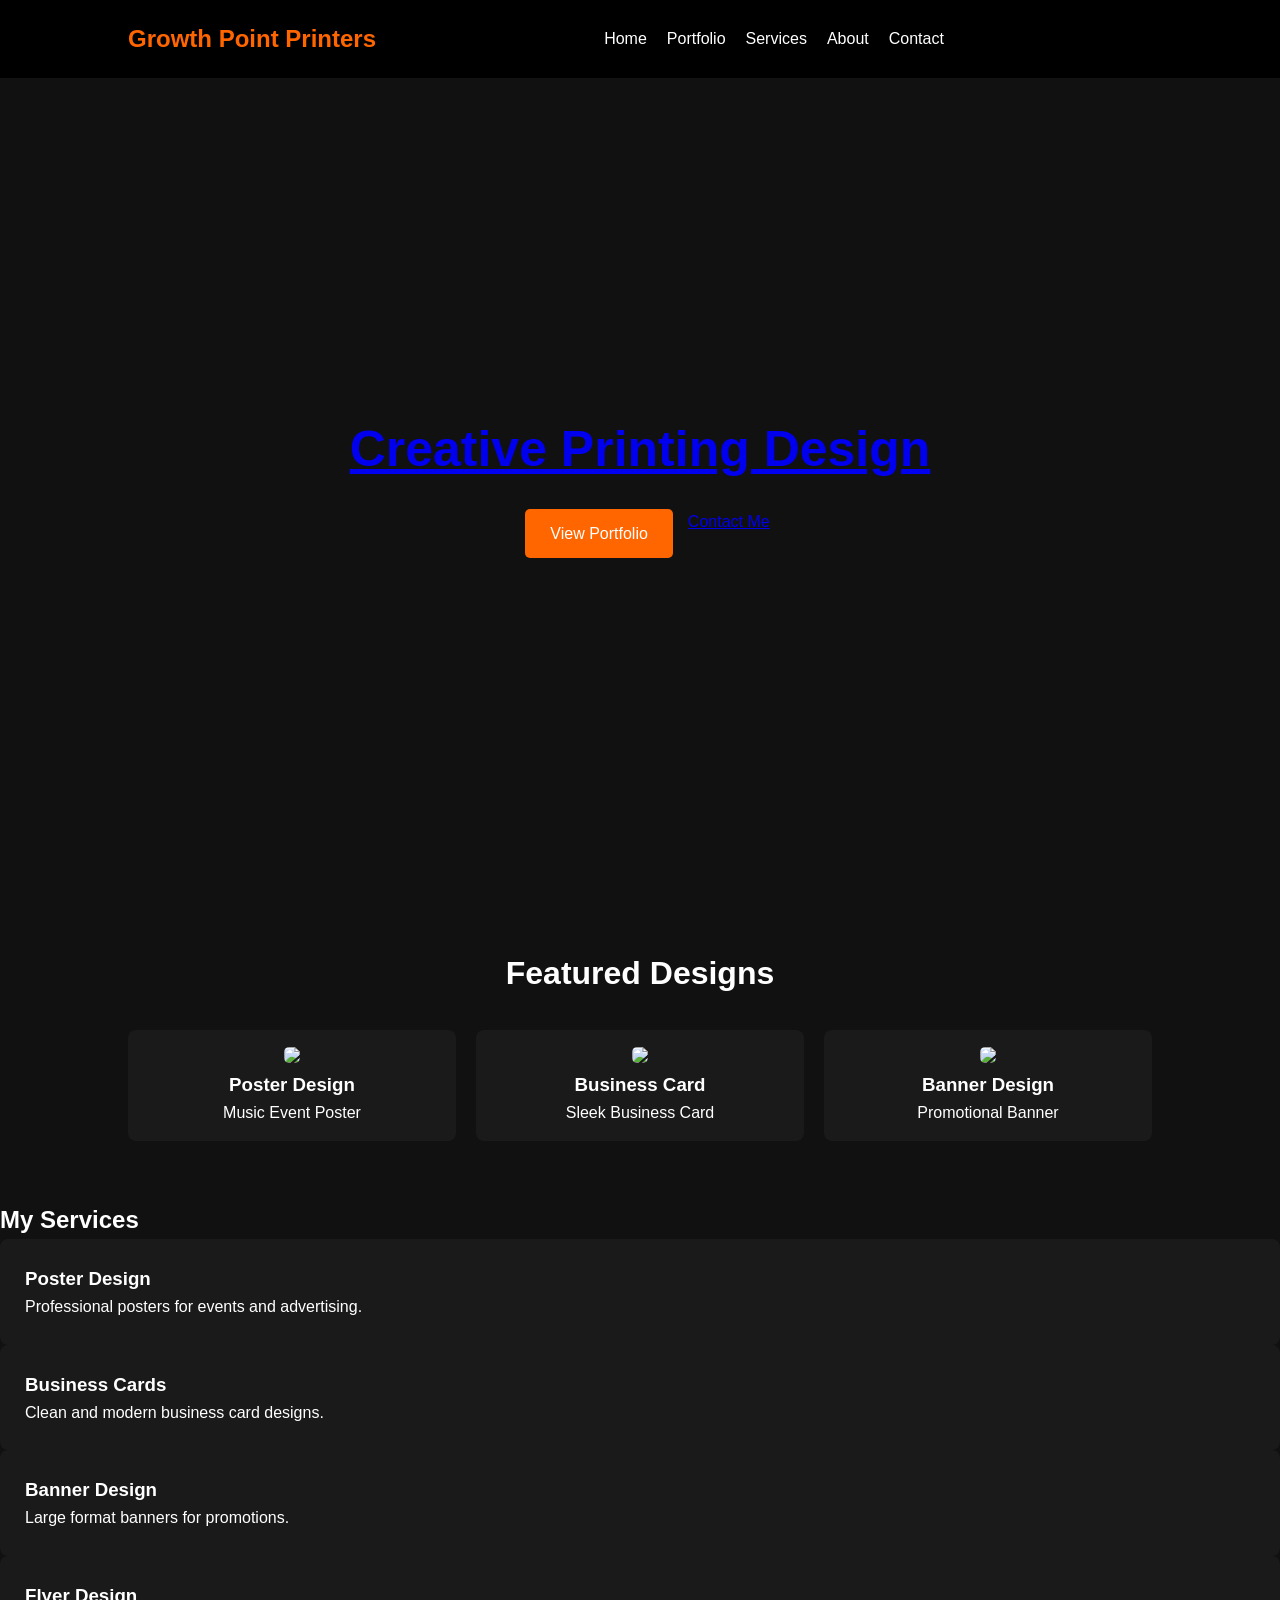
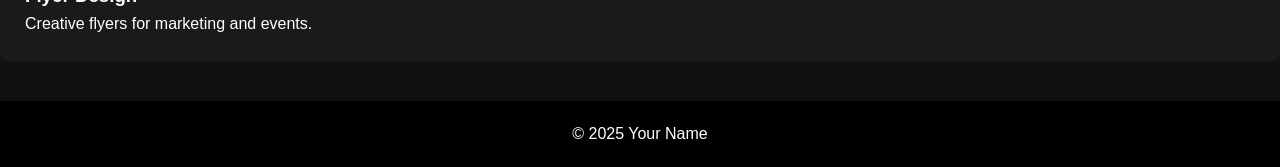
==== index.html @ 62d60fd5 "Update index.html" ====
<!DOCTYPE html>
<html lang="en">
  <head>
    <meta charset="UTF-8">
    <meta name="viewport" content="width=device-width, initial-scale=1.0">
    <title>Growth Point Printers</title>
    <link rel="stylesheet"href="styles.css">
  
  </head>
  <body>
    <header>
<div class="logo">Growth Point Printers</div>
<nav>
<ul>
<li><a href="index.html">Home</a></li>
<li><a href="portfolio.html">Portfolio</a</li>
<li><a href="service.html">Services</a</li>
<li><a href="about.html">About</a</li>
<li><a href="contact.html">Contact</a</li>
</ul>
</nav>

    </header>
    <!-- HERO SECTION -->  
<section class="hero">

<h1>Creative Printing Design</h1>
<p></p>

<div class="buttons">
       <a href="#" class="btn">View Portfolio</a>
       <a href="#" class"btn">Contact Me</a>
</div>
</section>
  
<!-- FEATURED DESIGNS -->
<section class="featured">

<h2>Featured Designs</h2>

<div class="design-container">

<div class="design-box">
<img src="images/poster.jpg">
<h3>Poster Design</h3>
<p>Music Event Poster</p>
</div>

<div class="design-box">
<img src="images/businesscard.jpg">
<h3>Business Card</h3>
<p>Sleek Business Card</p>
</div>

<div class="design-box">
<img src="images/banner.jpg">
<h3>Banner Design</h3>
<p>Promotional Banner</p>
</div>

</div>

</section>


<!-- SERVICES -->
<section class="services">

<h2>My Services</h2>

<div class="service-container">

<div class="service-box">
<h3>Poster Design</h3>
<p>Professional posters for events and advertising.</p>
</div>

<div class="service-box">
<h3>Business Cards</h3>
<p>Clean and modern business card designs.</p>
</div>

<div class="service-box">
<h3>Banner Design</h3>
<p>Large format banners for promotions.</p>
</div>

<div class="service-box">
<h3>Flyer Design</h3>
<p>Creative flyers for marketing and events.</p>
</div>

</div>

</section>


    <footer>
      <p>&copy; 2025 Your Name</p>
    </footer>

  </body>
</html>
---- styles.css ----
/* GENERAL STYLING */

*{
margin:0;
padding:0;
box-sizing:border-box;
font-family: Arial, Helvetica, sans-serif;
}

body{
background:#111;
color:white;
line-height:1.6;
}

/* HEADER */

header{
display:flex;
justify-content:space-between;
align-items:center;
padding:20px 10%;
background:#000;
}

.logo{
font-size:24px;
font-weight:bold;
color:#ff6600;
}

nav ul{
list-style:none;
display:flex;
}

nav ul li{
margin-left:20px;
}

nav ul li a{
text-decoration:none;
color:white;
font-size:16px;
transition:0.3s;
}

nav ul li a:hover{
color:#ff6600;
}


/* HERO SECTION */

.hero{
height:90vh;
background:url("images/hero.jpg") center/cover no-repeat;
display:flex;
flex-direction:column;
justify-content:center;
align-items:center;
text-align:center;
}

.hero h1{
font-size:50px;
margin-bottom:10px;
}

.hero p{
font-size:20px;
margin-bottom:20px;
}

.buttons{
display:flex;
gap:15px;
}

.btn{
background:#ff6600;
color:white;
padding:12px 25px;
text-decoration:none;
border-radius:5px;
transition:0.3s;
}

.btn:hover{
background:#ff4500;
}


/* FEATURED DESIGNS */

.featured{
padding:60px 10%;
text-align:center;
}

.featured h2{
margin-bottom:30px;
font-size:32px;
}

.design-container{
display:grid;
grid-template-columns:repeat(auto-fit,minmax(250px,1fr));
gap:20px;
}

.design-box{
background:#1a1a1a;
padding:15px;
border-radius:8px;
transition:0.3s;
}

.design-box img{
width:100%;
border-radius:5px;
}

.design-box:hover{
transform:scale(1.05);
}


/* PORTFOLIO PAGE */

.portfolio-gallery{
padding:60px 10%;
}

.gallery-container{
display:grid;
grid-template-columns:repeat(auto-fit,minmax(250px,1fr));
gap:20px;
}

.gallery-item{
background:#1a1a1a;
padding:10px;
border-radius:8px;
text-align:center;
transition:0.3s;
}

.gallery-item img{
width:100%;
border-radius:5px;
}

.gallery-item:hover{
transform:scale(1.05);
}


/* SERVICES */

.services-container{
padding:60px 10%;
display:grid;
grid-template-columns:repeat(auto-fit,minmax(250px,1fr));
gap:20px;
}

.service-box{
background:#1a1a1a;
padding:25px;
border-radius:8px;
transition:0.3s;
}

.service-box:hover{
transform:translateY(-5px);
}

.service-box h2{
margin-bottom:10px;
color:#ff6600;
}


/* ABOUT PAGE */

.about-container{
display:flex;
flex-wrap:wrap;
gap:30px;
padding:60px 10%;
align-items:center;
}

.about-image img{
width:300px;
border-radius:10px;
}

.about-text{
max-width:600px;
}

.skills{
padding:40px 10%;
text-align:center;
}

.skills ul{
list-style:none;
margin-top:20px;
}

.skills li{
background:#1a1a1a;
display:inline-block;
padding:10px 20px;
margin:10px;
border-radius:5px;
}


/* CONTACT PAGE */

.contact-container{
display:flex;
flex-wrap:wrap;
gap:40px;
padding:60px 10%;
}

.contact-form{
flex:1;
}

.contact-form form{
display:flex;
flex-direction:column;
}

.contact-form input,
.contact-form textarea{
margin-bottom:15px;
padding:10px;
border:none;
border-radius:5px;
}

.contact-form button{
background:#ff6600;
color:white;
padding:12px;
border:none;
border-radius:5px;
cursor:pointer;
}

.contact-info{
flex:1;
}


/* PAGE TITLE */

.page-title{
text-align:center;
padding:50px 10%;
background:#1a1a1a;
}


/* FOOTER */

footer{
text-align:center;
padding:20px;
background:#000;
margin-top:40px;
}
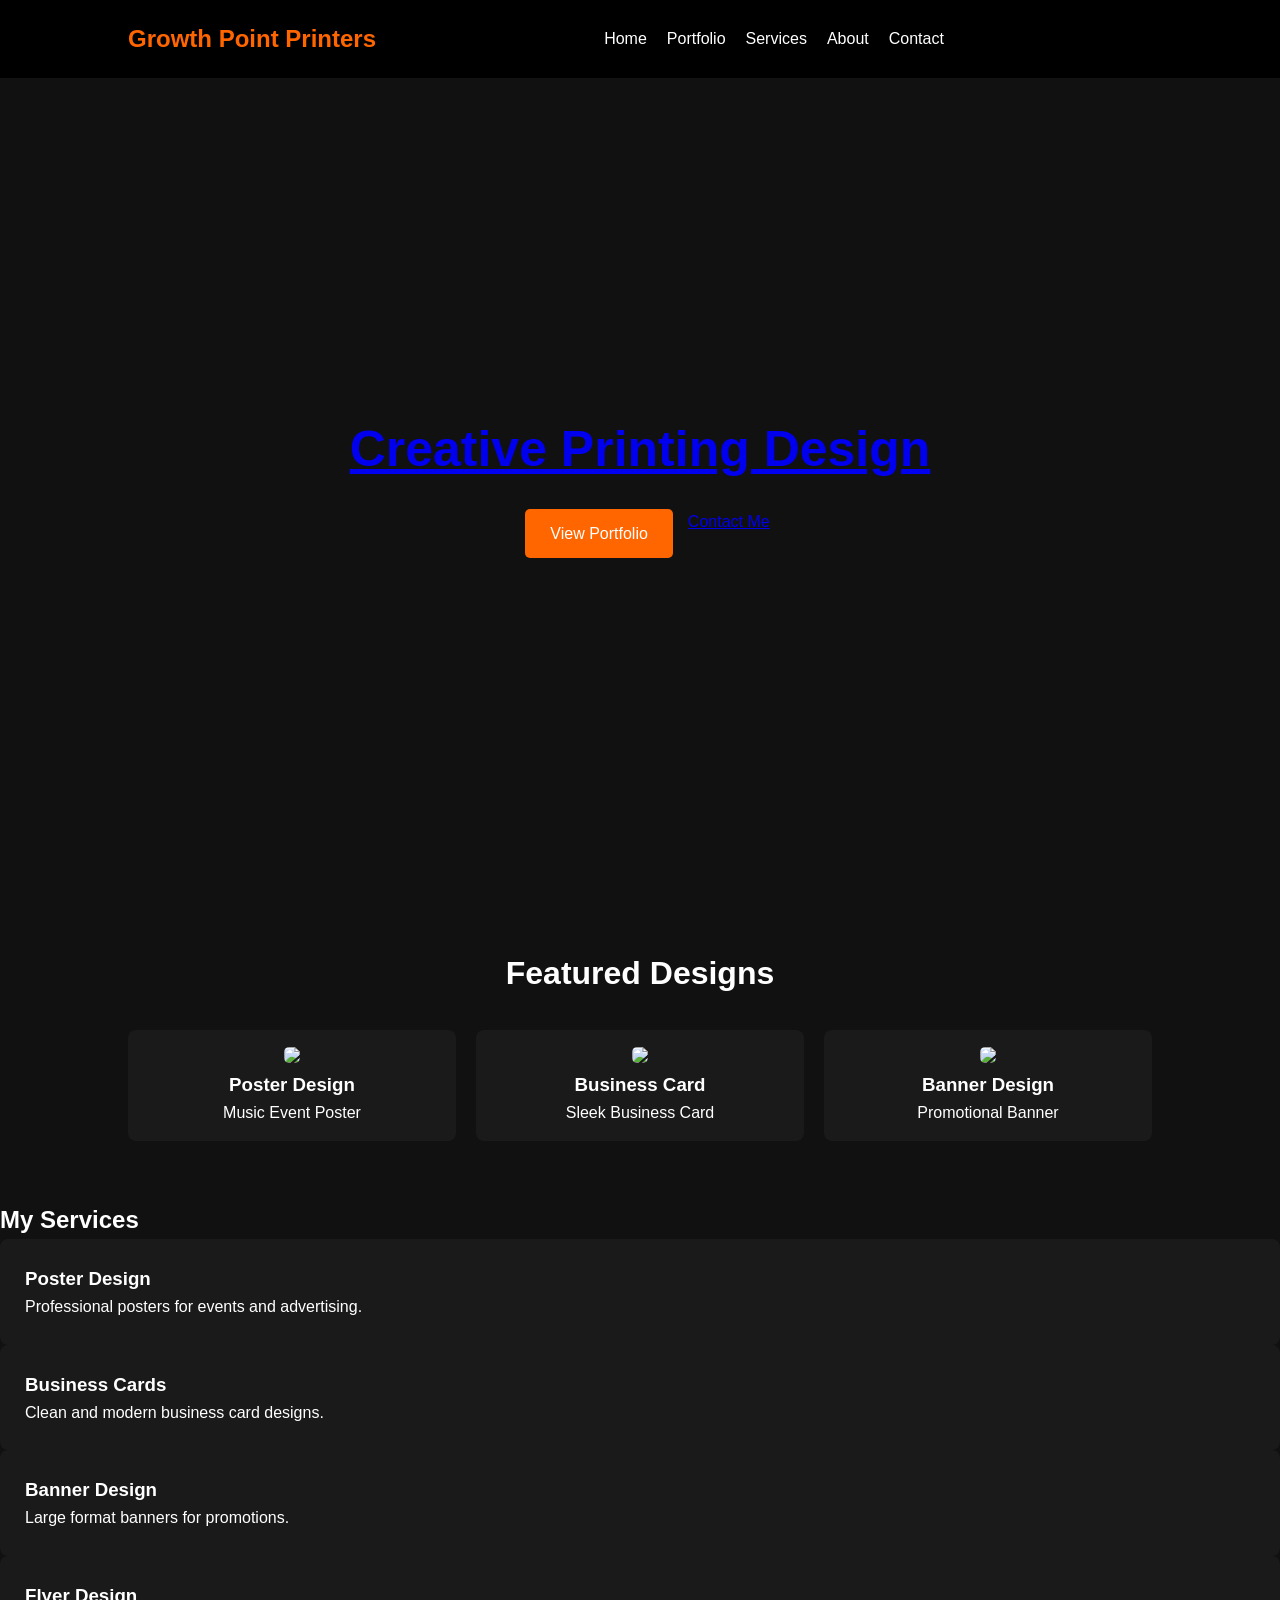
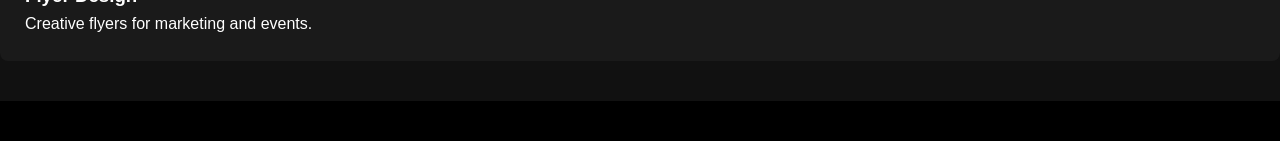
==== commit f29210c2: "Add files via upload" ====
--- a/index.html
+++ b/index.html
@@ -14,7 +14,7 @@
 <ul>
 <li><a href="index.html">Home</a></li>
 <li><a href="portfolio.html">Portfolio</a</li>
-<li><a href="service.html">Services</a</li>
+<li><a href="services.html">Services</a</li>
 <li><a href="about.html">About</a</li>
 <li><a href="contact.html">Contact</a</li>
 </ul>
@@ -96,7 +96,7 @@
 
 
     <footer>
-      <p>&copy; 2025 Your Name</p>
+      <p></p>
     </footer>
 
   </body>
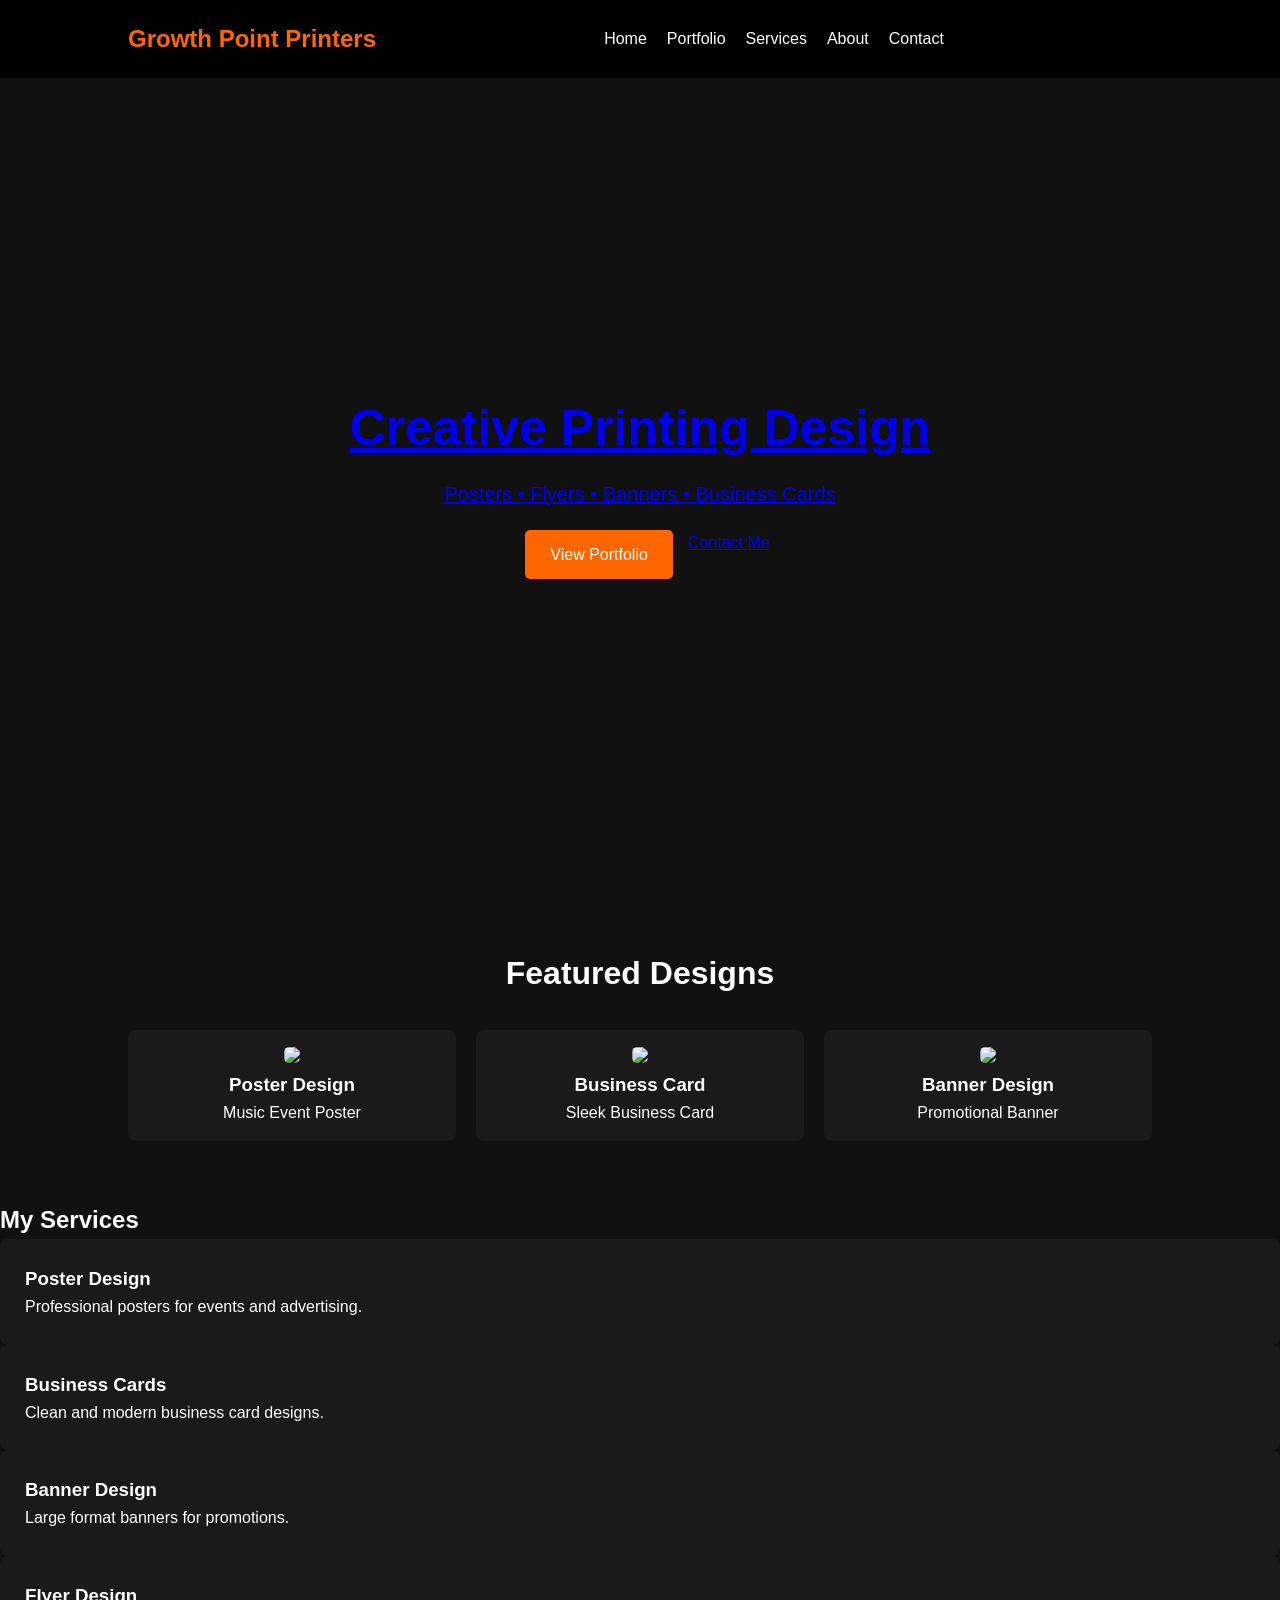
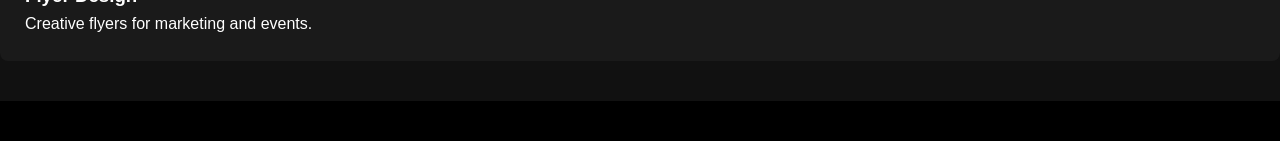
==== commit 73aaf9ce: "Update index.html" ====
--- a/index.html
+++ b/index.html
@@ -25,11 +25,11 @@
 <section class="hero">
 
 <h1>Creative Printing Design</h1>
-<p></p>
+<p>Posters • Flyers • Banners • Business Cards</p>
 
 <div class="buttons">
-       <a href="#" class="btn">View Portfolio</a>
-       <a href="#" class"btn">Contact Me</a>
+       <a href="portfolio.html" class="btn">View Portfolio</a>
+       <a href="contact.html" class"btn">Contact Me</a>
 </div>
 </section>
   
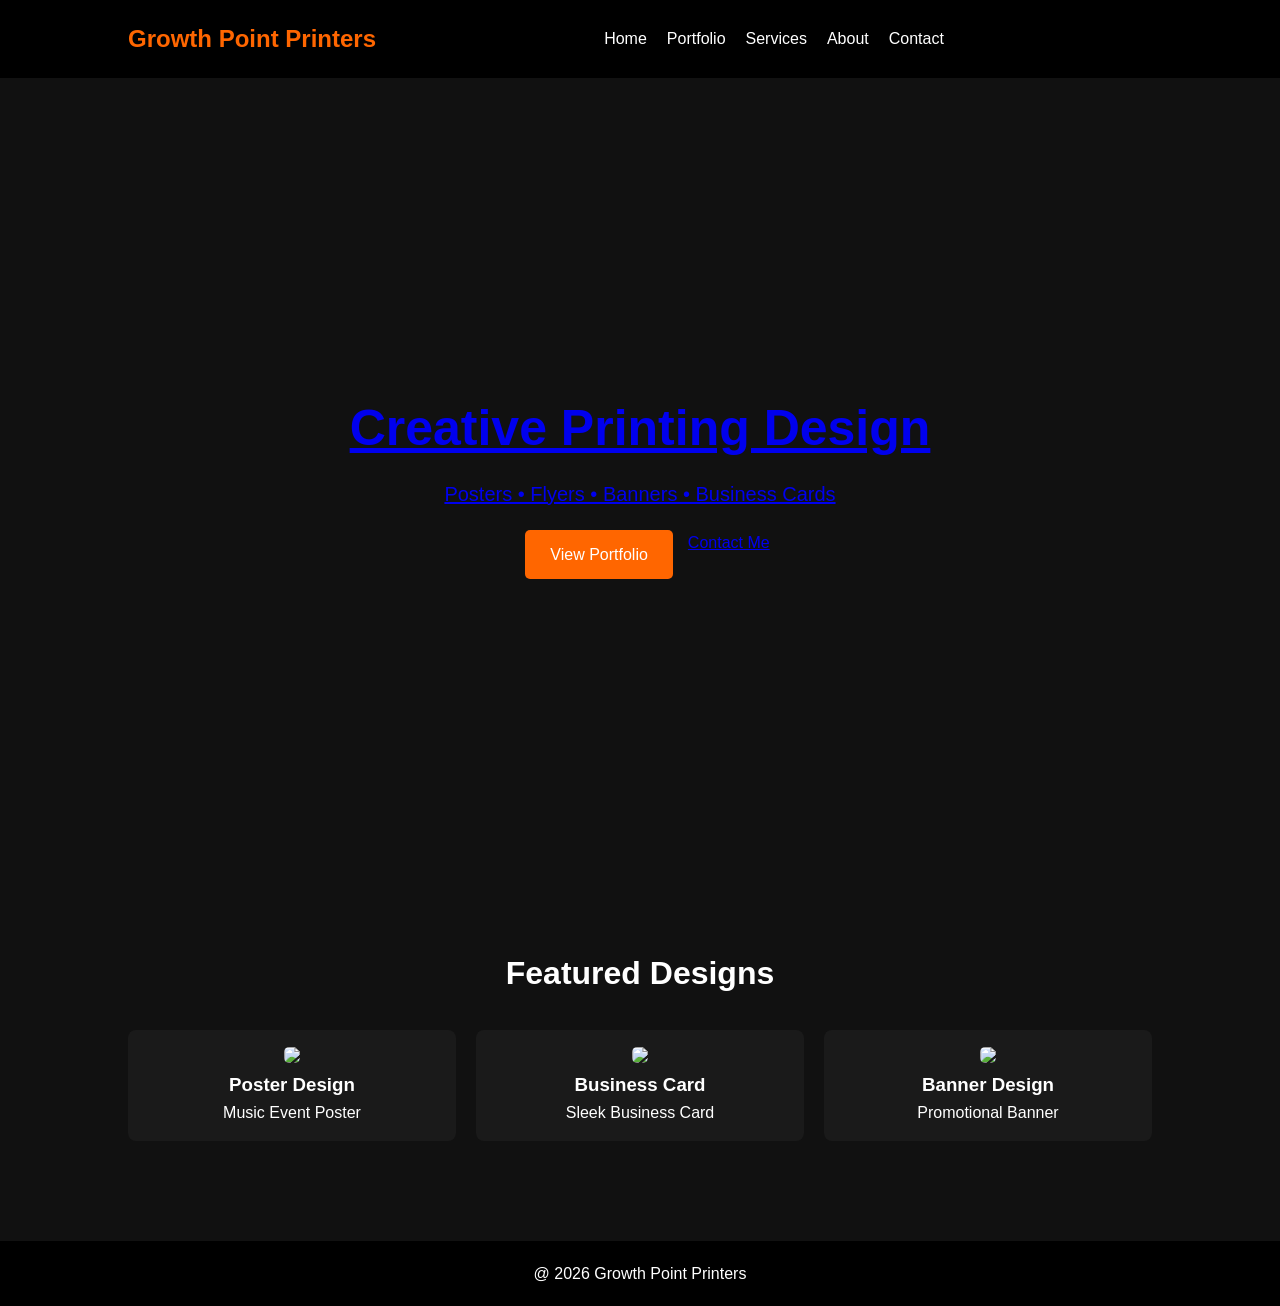
==== commit f456e749: "Update index.html" ====
--- a/index.html
+++ b/index.html
@@ -62,41 +62,8 @@
 
 </section>
 
-
-<!-- SERVICES -->
-<section class="services">
-
-<h2>My Services</h2>
-
-<div class="service-container">
-
-<div class="service-box">
-<h3>Poster Design</h3>
-<p>Professional posters for events and advertising.</p>
-</div>
-
-<div class="service-box">
-<h3>Business Cards</h3>
-<p>Clean and modern business card designs.</p>
-</div>
-
-<div class="service-box">
-<h3>Banner Design</h3>
-<p>Large format banners for promotions.</p>
-</div>
-
-<div class="service-box">
-<h3>Flyer Design</h3>
-<p>Creative flyers for marketing and events.</p>
-</div>
-
-</div>
-
-</section>
-
-
     <footer>
-      <p></p>
+      <p>@ 2026 Growth Point Printers</p>
     </footer>
 
   </body>
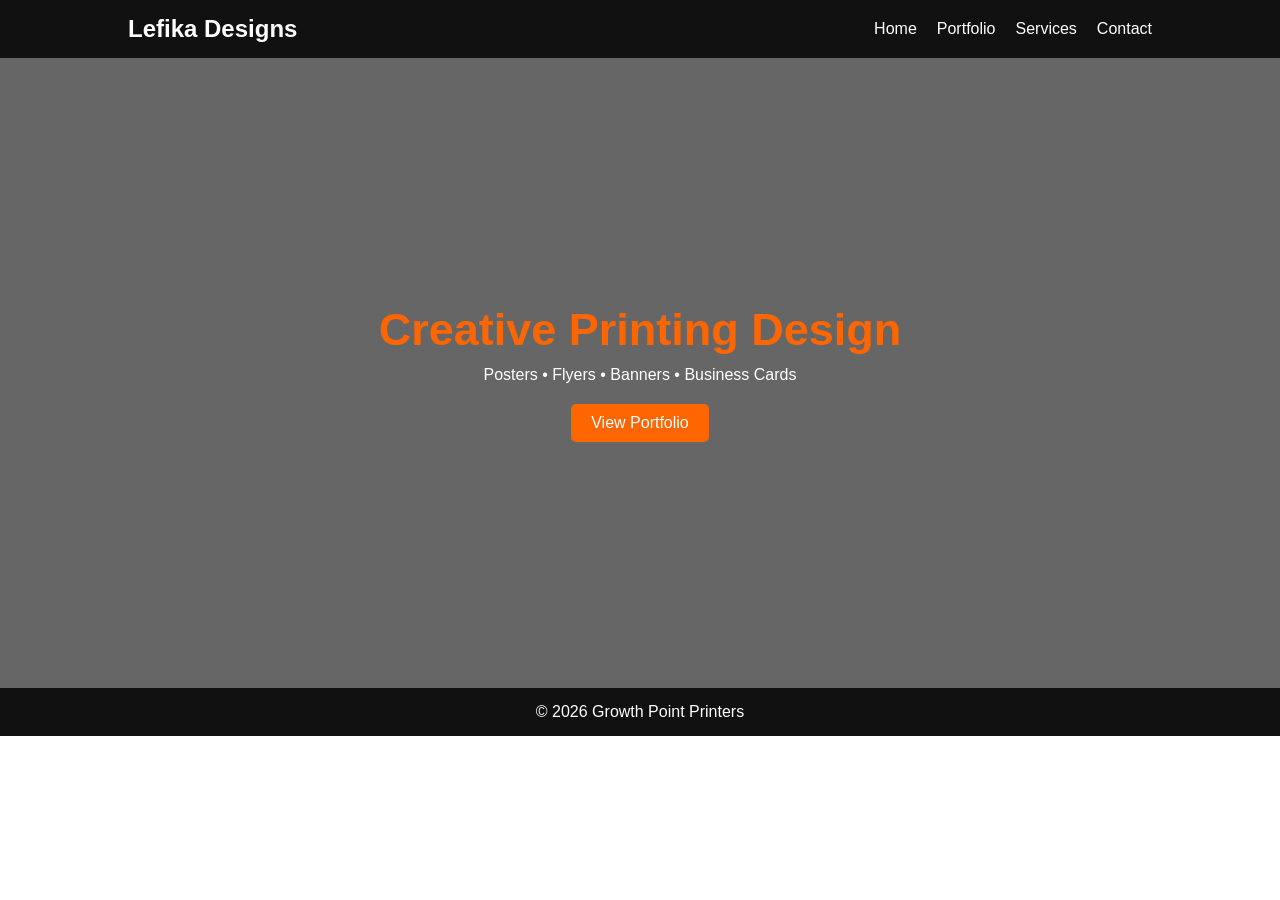
==== commit cd2bbd65: "Update index.html" ====
--- a/index.html
+++ b/index.html
@@ -1,70 +1,119 @@
 <!DOCTYPE html>
 <html lang="en">
-  <head>
-    <meta charset="UTF-8">
-    <meta name="viewport" content="width=device-width, initial-scale=1.0">
-    <title>Growth Point Printers</title>
-    <link rel="stylesheet"href="styles.css">
-  
-  </head>
-  <body>
-    <header>
-<div class="logo">Growth Point Printers</div>
-<nav>
+<head>
+<meta charset="UTF-8">
+<meta name="viewport" content="width=device-width, initial-scale=1.0">
+<title>Lefika Print Designs</title>
+
+<style>
+
+/* RESET */
+*{
+margin:0;
+padding:0;
+box-sizing:border-box;
+font-family:Arial, sans-serif;
+}
+
+/* HEADER */
+header{
+display:flex;
+justify-content:space-between;
+align-items:center;
+padding:15px 10%;
+background:#111;
+color:white;
+}
+
+header ul{
+list-style:none;
+display:flex;
+gap:20px;
+}
+
+header a{
+color:white;
+text-decoration:none;
+}
+
+/* HERO */
+.hero{
+height:70vh;
+display:flex;
+flex-direction:column;
+justify-content:center;
+align-items:center;
+text-align:center;
+color:white;
+
+/* HERO IMAGE LINK (WORKS INSTANTLY) */
+background: linear-gradient(rgba(0,0,0,0.6), rgba(0,0,0,0.6)),
+url("https://images.unsplash.com/photo-1492724441997-5dc865305da7");
+
+background-size:cover;
+background-position:center;
+}
+
+.hero h1{
+font-size:45px;
+margin-bottom:10px;
+color:#ff6600;
+}
+
+.hero p{
+margin-bottom:20px;
+}
+
+.btn{
+background:#ff6600;
+padding:10px 20px;
+color:white;
+text-decoration:none;
+border-radius:5px;
+}
+
+/* ABOUT */
+.about{
+padding:30px 10%;
+text-align:center;
+}
+
+/* FOOTER */
+footer{
+background:#111;
+color:white;
+text-align:center;
+padding:15px;
+}
+
+</style>
+</head>
+
+<body>
+
+<!-- HEADER -->
+<header>
+<h2>Lefika Designs</h2>
+
 <ul>
 <li><a href="index.html">Home</a></li>
-<li><a href="portfolio.html">Portfolio</a</li>
-<li><a href="services.html">Services</a</li>
-<li><a href="about.html">About</a</li>
-<li><a href="contact.html">Contact</a</li>
+<li><a href="portfolio.html">Portfolio</a></li>
+<li><a href="services.html">Services</a></li>
+<li><a href="contact.html">Contact</a></li>
 </ul>
-</nav>
+</header>
 
-    </header>
-    <!-- HERO SECTION -->  
+<!-- HERO -->
 <section class="hero">
-
 <h1>Creative Printing Design</h1>
 <p>Posters • Flyers • Banners • Business Cards</p>
-
-<div class="buttons">
-       <a href="portfolio.html" class="btn">View Portfolio</a>
-       <a href="contact.html" class"btn">Contact Me</a>
-</div>
-</section>
-  
-<!-- FEATURED DESIGNS -->
-<section class="featured">
-
-<h2>Featured Designs</h2>
-
-<div class="design-container">
-
-<div class="design-box">
-<img src="images/poster.jpg">
-<h3>Poster Design</h3>
-<p>Music Event Poster</p>
-</div>
-
-<div class="design-box">
-<img src="images/businesscard.jpg">
-<h3>Business Card</h3>
-<p>Sleek Business Card</p>
-</div>
-
-<div class="design-box">
-<img src="images/banner.jpg">
-<h3>Banner Design</h3>
-<p>Promotional Banner</p>
-</div>
-
-</div>
-
+<a href="portfolio.html" class="btn">View Portfolio</a>
 </section>
 
-    <footer>
-      <p>@ 2026 Growth Point Printers</p>
-    </footer>
+<!-- FOOTER -->
+<footer>
+<p>© 2026 Growth Point Printers</p>
+</footer>
 
-  </body>
+</body>
 </html>
